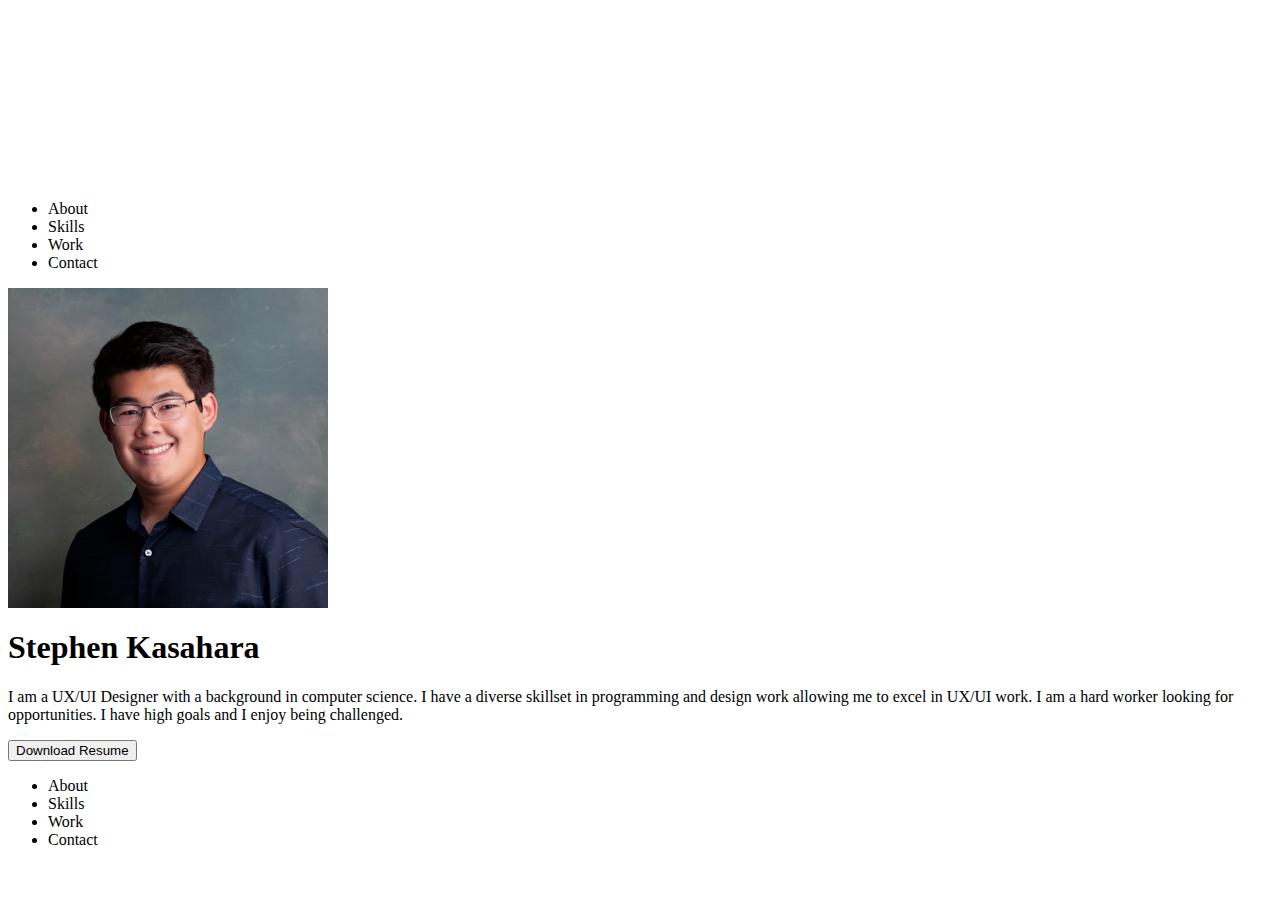
==== index1.html @ e1b7ecec "unit 17 files duplicated" ====
<html lang="en">
<head>
    <meta charset="UTF-8">
    <meta http-equiv="X-UA-Compatible" content="IE=edge">
    <meta name="viewport" content="width=device-width, initial-scale=1.0">
    <link href="css/style.css" rel="stylesheet" type="text/css">
    <title>Stephen Portfolio</title>
</head>
<body>
    <header class="navigation">
        <div class="logo inline-block">
            <img class="logoImage"src="images/stephen-kasahara-low-resolution-logo-white-on-transparent-background.png" alt="A picture is not avialable at this time">

        </div>
        <nav class="inline-block">
            <ul>
                <li class="inline-block">About</li>
                <li class="inline-block">Skills</li>
                <li class="inline-block">Work</li>
                <li class="inline-block">Contact</li>
            </ul>
        </nav>
    </header>
    <section class="heroImg">
        <div class="content">
            <img src="images/E3F9C2CE-F303-49E1-9BC3-98BD60F760B5 Small.png" alt="Error">
            <h1>Stephen Kasahara</h1>
            <p>I am a UX/UI Designer with a background in computer science. 
                I have a diverse skillset in programming and design work allowing me 
                to excel in UX/UI work. I am a hard worker looking for opportunities. 
                I have high goals and I enjoy being challenged.
            </p>
            <button>Download Resume</button>
        </div>
    </section>
    <footer>
        <ul>
            <li class="inline-block">About</li>
            <li class="inline-block">Skills</li>
            <li class="inline-block">Work</li>
            <li class="inline-block">Contact</li>
        </ul>
    </footer>
</body>
</html>
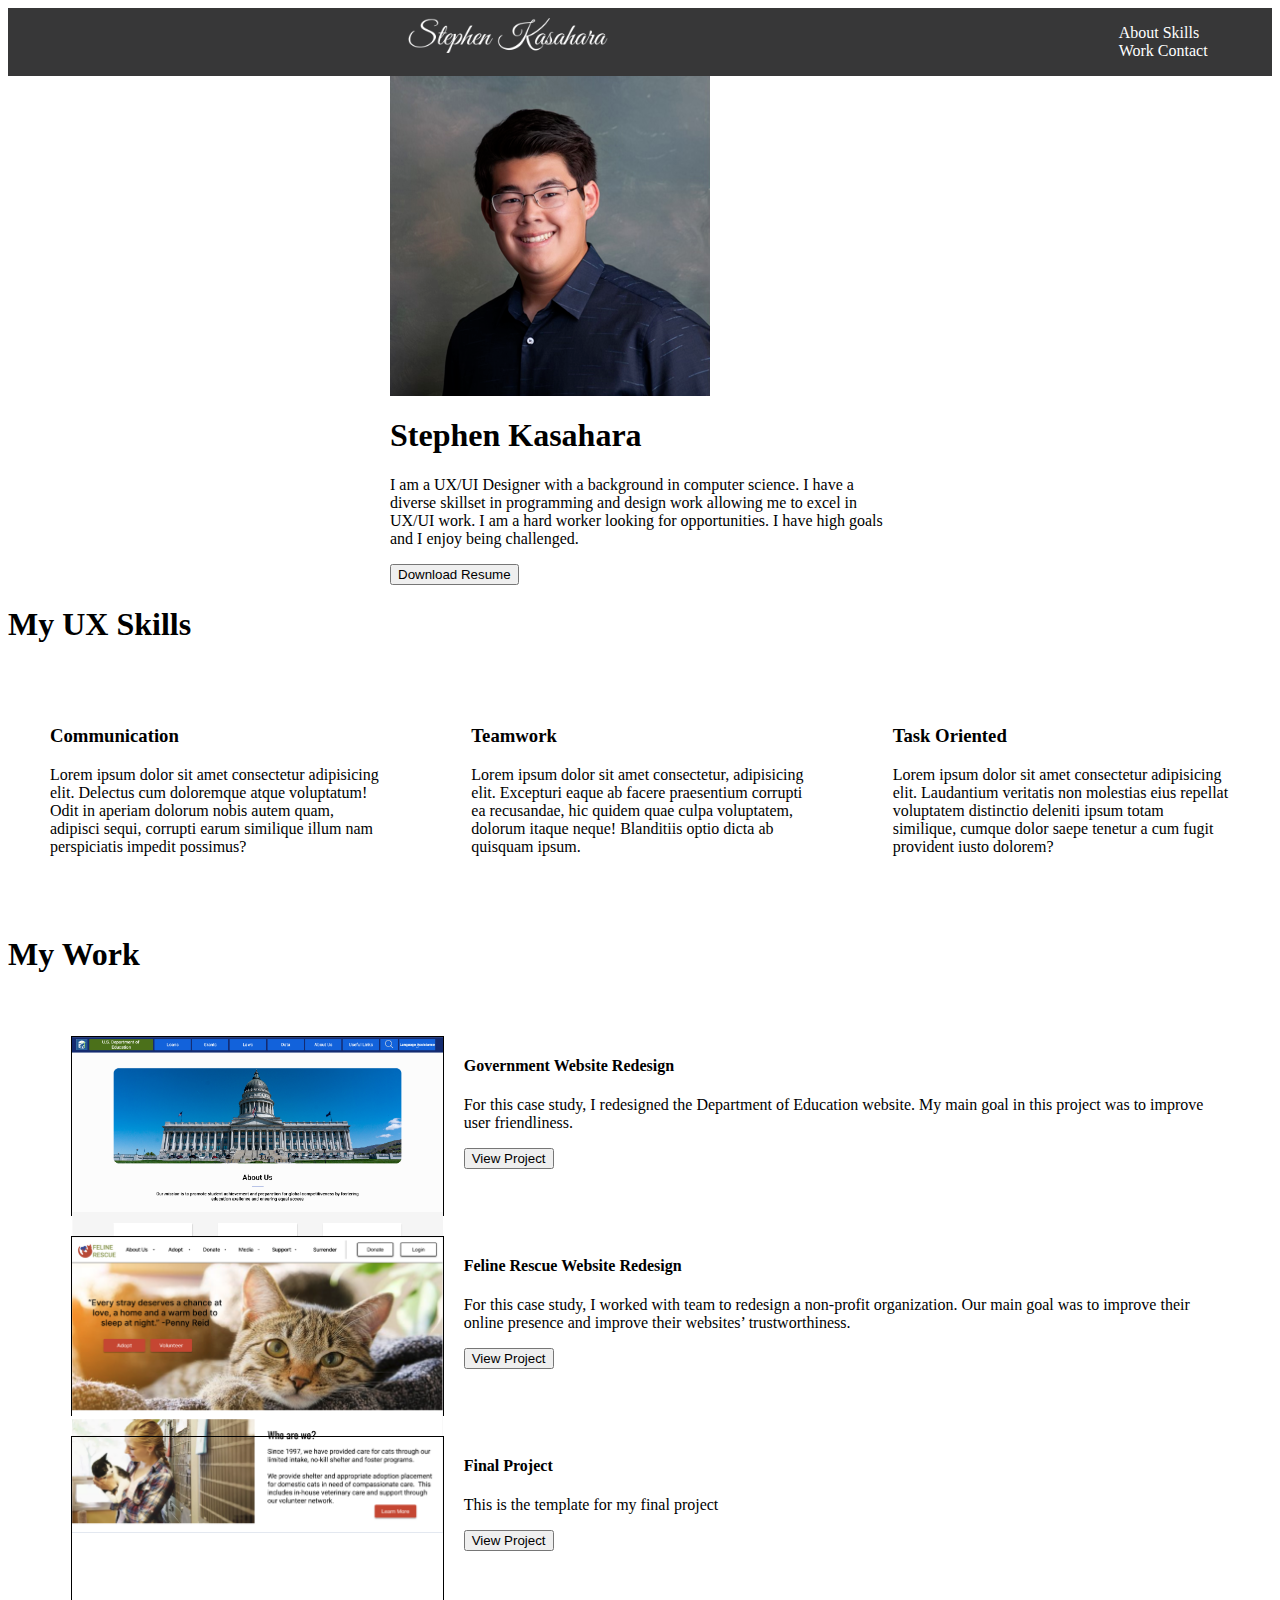
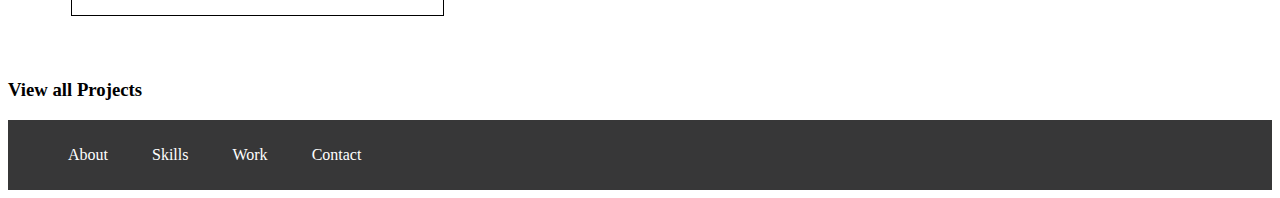
==== commit f5dd70ce: "Update Oct 24" ====
--- a/index1.html
+++ b/index1.html
@@ -3,7 +3,7 @@
     <meta charset="UTF-8">
     <meta http-equiv="X-UA-Compatible" content="IE=edge">
     <meta name="viewport" content="width=device-width, initial-scale=1.0">
-    <link href="css/style.css" rel="stylesheet" type="text/css">
+    <link href="css/style1.css" rel="stylesheet" type="text/css">
     <title>Stephen Portfolio</title>
 </head>
 <body>
@@ -33,6 +33,54 @@
             <button>Download Resume</button>
         </div>
     </section>
+
+    <section class="mySkills">
+        <h1>My UX Skills</h1>
+        <div class="flexContainer">
+            <div>
+                <img src="">
+                <h3>Communication</h3>
+                <p>Lorem ipsum dolor sit amet consectetur adipisicing elit. Delectus cum doloremque atque voluptatum! Odit in aperiam dolorum nobis autem quam, adipisci sequi, corrupti earum similique illum nam perspiciatis impedit possimus?</p>
+            </div>
+            <div>
+                <img src="">
+                <h3>Teamwork</h3>
+                <p>Lorem ipsum dolor sit amet consectetur, adipisicing elit. Excepturi eaque ab facere praesentium corrupti ea recusandae, hic quidem quae culpa voluptatem, dolorum itaque neque! Blanditiis optio dicta ab quisquam ipsum.</p>
+            </div>
+            <div>
+                <img src="">
+                <h3>Task Oriented</h3>
+                <p>Lorem ipsum dolor sit amet consectetur adipisicing elit. Laudantium veritatis non molestias eius repellat voluptatem distinctio deleniti ipsum totam similique, cumque dolor saepe tenetur a cum fugit provident iusto dolorem?</p>
+            </div>
+        </div>
+    </section>
+
+    <section class="myWork">
+        <h1>My Work</h1>
+        <div class="workGrid">
+            <div id="firstProject"><img src="images/Screen Shot 2022-10-05 at 5.07.23 PM copy.png"></div>
+            <div id="firstProjectInfo">
+                <h4>Government Website Redesign</h4>
+                <p>For this case study, I redesigned the Department of Education website. My main goal in this project was to improve user friendliness. </p>
+                <button>View Project</button>
+            </div>
+            <div id="secondProject"><img src="images/Screen Shot 2022-10-05 at 5.12.48 PM copy.png"></div>
+            <div>
+                <h4>Feline Rescue Website Redesign</h4>
+                <p>For this case study, I worked with team to redesign a non-profit organization. Our main 
+                    goal was to improve their online presence and improve their websites’ trustworthiness. </p>
+                <button>View Project</button>
+            </div>
+            <div id="thirdProject"><img src=""></div>
+            <div>
+                <h4>Final Project</h4>
+                <p>This is the template for my final project</p>
+                <button>View Project</button>
+            </div>
+        </div>
+        <h3>View all Projects</h3>
+    </section>
+
     <footer>
         <ul>
             <li class="inline-block">About</li>
--- a/css/style1.css
+++ b/css/style1.css
@@ -0,0 +1,117 @@
+/* Navbar*/
+.inline-block{
+    display:inline-block;
+    vertical-align:top;
+}
+div .logo{
+    width:23%;
+    padding:1%;
+}
+div nav{
+    width:73%;
+    padding:1%;
+}
+ul{
+    width:50%;
+    margin-left:auto;
+}
+.logo{
+    text-align:center;
+
+}
+.logoImage{
+    width:20%;
+    margin-top: 10px;;
+}
+
+/* hero image*/
+section .heroImg{
+    height: 600px;
+    padding: 25px;
+}
+.content{
+    width: 500px;
+    margin:0 auto;
+
+}
+
+/* Footer */
+footer{
+    background-color:#373738;
+    color:white;
+}
+
+footer ul li{
+    padding: 10px 20px;
+    margin:auto;
+}
+
+footer ul{
+    display: inline-block;
+    vertical-align: top;
+    margin-right: auto;
+    margin-left:auto;
+
+}
+header{
+    background-color: #373738;
+    color:white;
+}
+
+/* My UX Skills section coded using CSS flex*/
+.flexContainer{
+    display:flex;
+}
+
+.flexContainer div{
+    width:33%;
+    margin: 2em;
+    padding: 10px;
+}
+
+.flexContainer{
+    flex-direction: row;
+}
+
+/* My Work Section Constructed using CSS Grid*/
+.workGrid{
+    margin:5%;
+    display:grid;
+    grid-gap:20px;
+    grid-template-rows: 180px 180px 180px;
+    grid-template-columns: 1fr 2fr;
+    grid-template-areas: "item1 item1Info" "item2 item2Info" "item3 item3Info";
+}
+#firstProject{
+    grid-area:item1;
+    width:auto;
+    height: auto;
+    border: 1px black solid;
+}
+#secondProject{
+    grid-area:item2;
+    border: 1px black solid;
+}
+#thirdProject{
+    grid-area:item3;
+    border: 1px black solid;
+}
+#firstProjectInfo{
+    grid-area: item1Info;
+}
+
+.workGrid img{
+    max-width: 100%;
+}
+
+/*Responsive Design for Mobile Devices*/
+@media only screen and (max-width:600px) {
+    .flexContainer{flex-direction: column;}
+
+    .workGrid{
+        display:grid;
+        grid-template-rows:300px 300px 300px 300px 300px 300px;
+        grid-template-columns: 1fr;
+        grid-template-areas: "item1" "item1Info" "item2" "item2Info" "item3" "item3Info";
+    }
+}